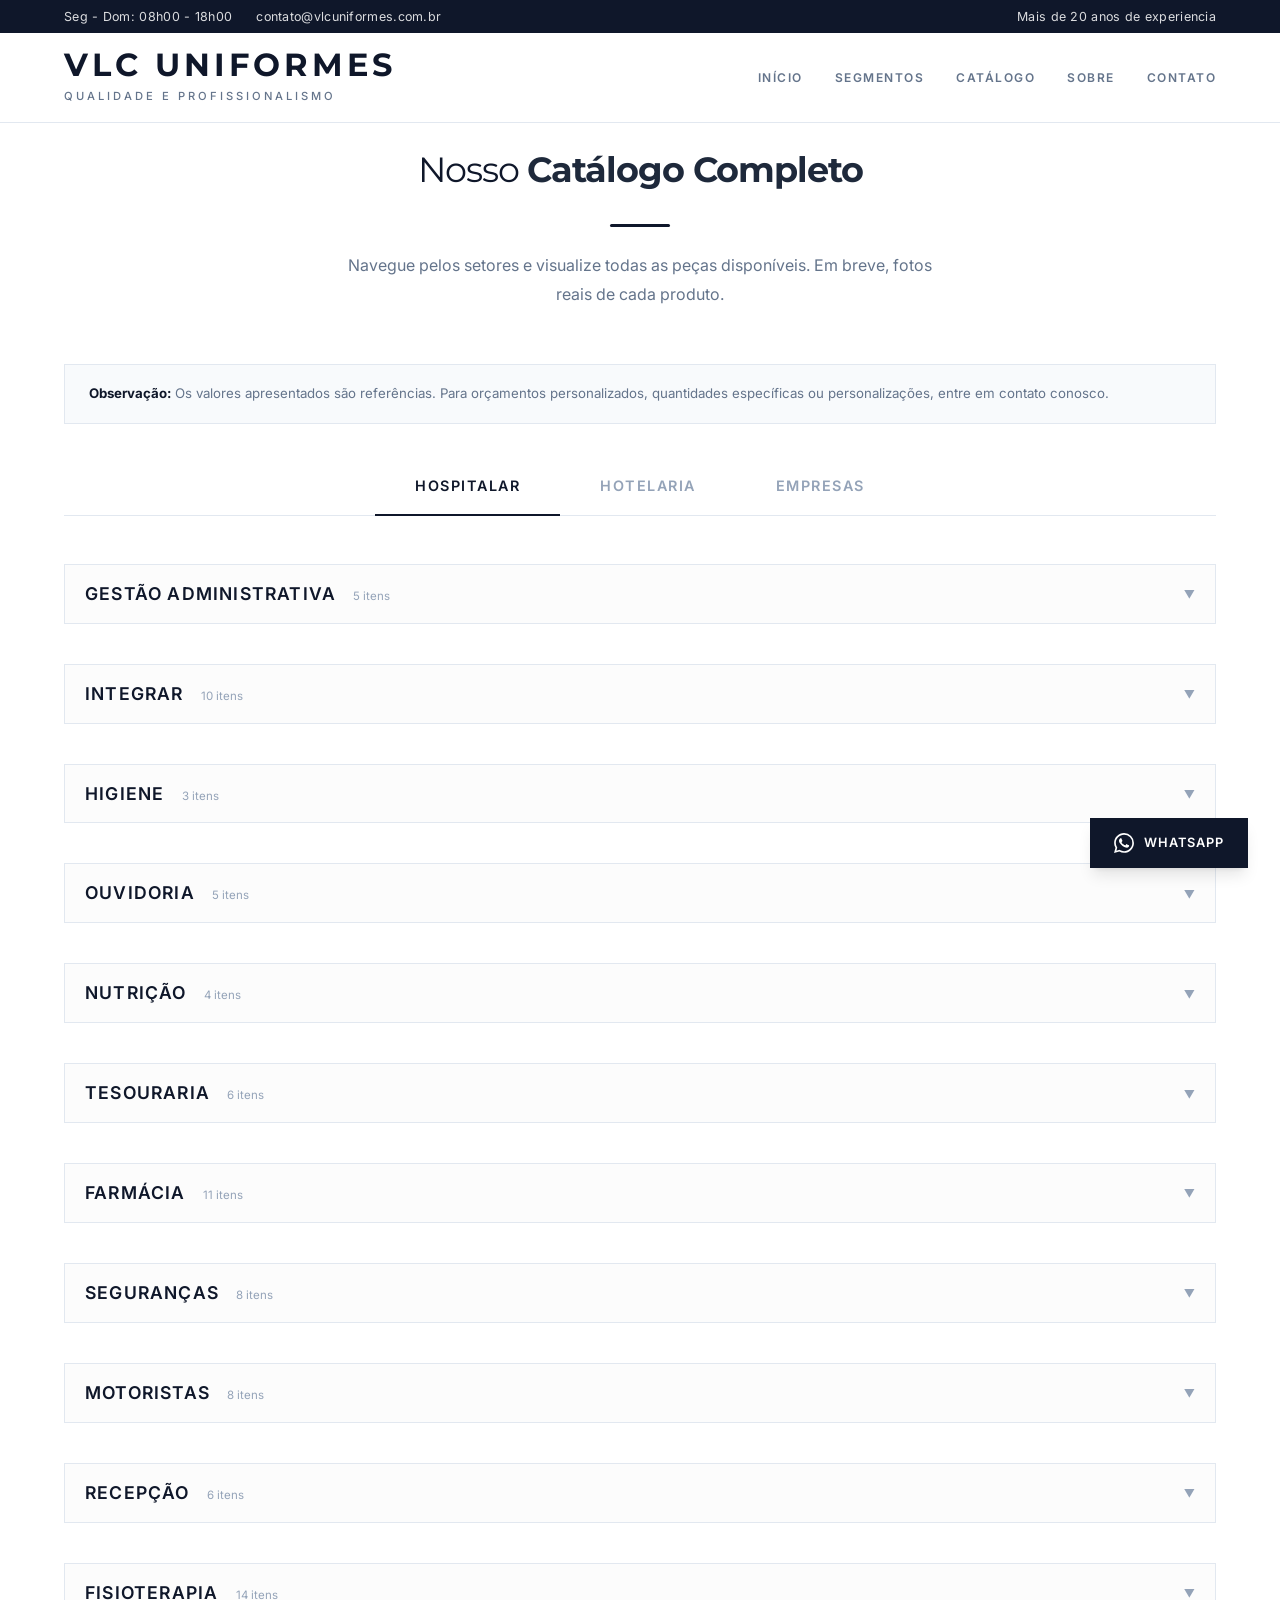
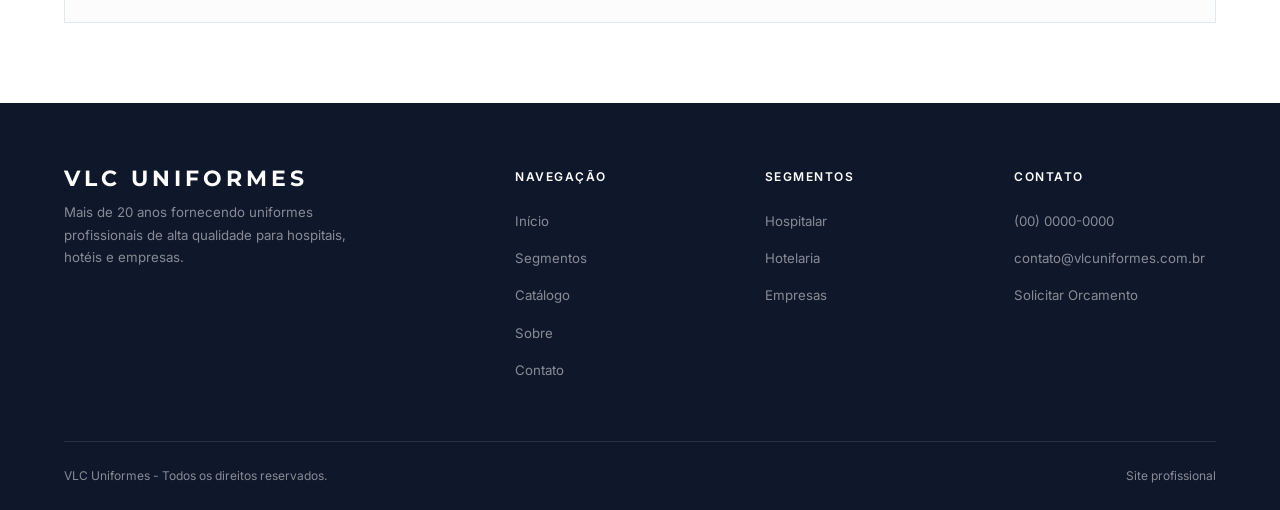
==== catalogo.html @ d75a26b9 "Add site files and Pages workflow" ====
<!DOCTYPE html>
<html lang="pt-BR">
<head>
    <meta charset="UTF-8">
    <meta name="viewport" content="width=device-width, initial-scale=1.0">
    <title>Catálogo de Produtos | VLC Uniformes</title>
    <link rel="stylesheet" href="css/style.css">
    <style>
        /* Specific adjustments for larger catalog page */
        .catalog-section { padding-top: 140px; min-height: 80vh; }
        .product-table th, .product-table td { padding: 20px 24px; font-size: 1rem; }
        .product-img-placeholder { width: 100px; height: 100px; font-size: 0.8rem; }
        .sector-header h3 { font-size: 1.1rem; }
        .catalog-nav-btn { padding: 20px 40px; font-size: 0.9rem; }
    </style>
</head>
<body>

    <!-- HEADER -->
    <header class="header" id="header">
        <div class="header-top">
            <div class="container">
                <div class="header-top-contact">
                    <span>Seg - Dom: 08h00 - 18h00</span>
                    <span>contato@vlcuniformes.com.br</span>
                </div>
                <span>Mais de 20 anos de experiencia</span>
            </div>
        </div>
        <div class="header-main">
            <div class="container">
                <a href="index.html#inicio" class="logo">
                    <span class="logo-name">VLC UNIFORMES</span>
                    <span class="logo-tagline">Qualidade e Profissionalismo</span>
                </a>
                <nav class="nav-desktop">
                    <a href="index.html#inicio">Início</a>
                    <a href="index.html#segmentos">Segmentos</a>
                    <a href="catalogo.html" class="active">Catálogo</a>
                    <a href="index.html#sobre">Sobre</a>
                    <a href="index.html#contato">Contato</a>
                </nav>
                <button class="hamburger" id="hamburgerBtn" aria-label="Menu">
                    <span></span><span></span><span></span>
                </button>
            </div>
        </div>
    </header>

    <div class="nav-overlay" id="navOverlay"></div>
    <nav class="nav-mobile" id="navMobile">
        <button class="nav-mobile-close" id="navClose">&#10005;</button>
        <a href="index.html#inicio" onclick="closeMobile()">Início</a>
        <a href="index.html#segmentos" onclick="closeMobile()">Segmentos</a>
        <a href="catalogo.html" onclick="closeMobile()">Catálogo</a>
        <a href="index.html#sobre" onclick="closeMobile()">Sobre</a>
        <a href="index.html#contato" onclick="closeMobile()">Contato</a>
    </nav>

    <!-- ===== CATALOGO ===== -->
    <section class="catalog-section" id="catalogo">
        <div class="container">
            <div class="section-header">
                <h2>Nosso <strong>Catálogo Completo</strong></h2>
                <div class="section-divider"></div>
                <p>Navegue pelos setores e visualize todas as peças disponíveis. Em breve, fotos reais de cada produto.</p>
            </div>

            <div class="note-banner">
                <strong>Observação:</strong> Os valores apresentados são referências. Para orçamentos personalizados, quantidades específicas ou personalizações, entre em contato conosco.
            </div>

            <div class="catalog-nav">
                <button class="catalog-nav-btn active" onclick="switchCatalog('hospital')" data-tab="hospital">Hospitalar</button>
                <button class="catalog-nav-btn" onclick="switchCatalog('hotel')" data-tab="hotel">Hotelaria</button>
                <button class="catalog-nav-btn" onclick="switchCatalog('empresa')" data-tab="empresa">Empresas</button>
            </div>

            <!-- ========== HOSPITALAR ========== -->
            <div class="catalog-panel active" id="panel-hospital">
                <p style="text-align: center; padding: 40px; color: var(--color-text-muted);">Carregando produtos...</p>
            </div>


            <!-- ========== HOTELARIA ========== -->
            <div class="catalog-panel" id="panel-hotel">
                <div class="placeholder-panel">
                    <h3>Catálogo <strong>Hotelaria</strong></h3>
                    <p>O catálogo completo para o segmento hoteleiro está sendo atualizado. Entre em contato para receber nossa tabela de preços completa para hotéis e pousadas.</p>
                    <a href="index.html#contato" class="btn btn-dark">Solicitar Tabela de Preços</a>
                </div>
            </div>


            <!-- ========== EMPRESAS ========== -->
            <div class="catalog-panel" id="panel-empresa">
                <div class="placeholder-panel">
                    <h3>Catálogo <strong>Empresas</strong></h3>
                    <p>O catálogo completo para o segmento empresarial está sendo atualizado. Entre em contato para receber nossa tabela de preços completa para empresas.</p>
                    <a href="index.html#contato" class="btn btn-dark">Solicitar Tabela de Preços</a>
                </div>
            </div>

        </div>
    </section>

    <!-- FOOTER -->
    <footer class="footer">
        <div class="container">
            <div class="footer-grid">
                <div class="footer-brand">
                    <div class="logo-name">VLC UNIFORMES</div>
                    <p>Mais de 20 anos fornecendo uniformes profissionais de alta qualidade para hospitais, hotéis e empresas.</p>
                </div>
                <div>
                    <h4>Navegação</h4>
                    <ul>
                        <li><a href="index.html#inicio">Início</a></li>
                        <li><a href="index.html#segmentos">Segmentos</a></li>
                        <li><a href="catalogo.html">Catálogo</a></li>
                        <li><a href="index.html#sobre">Sobre</a></li>
                        <li><a href="index.html#contato">Contato</a></li>
                    </ul>
                </div>
                <div>
                    <h4>Segmentos</h4>
                    <ul>
                        <li><a href="javascript:void(0)" onclick="switchCatalog('hospital')">Hospitalar</a></li>
                        <li><a href="javascript:void(0)" onclick="switchCatalog('hotel')">Hotelaria</a></li>
                        <li><a href="javascript:void(0)" onclick="switchCatalog('empresa')">Empresas</a></li>
                    </ul>
                </div>
                <div>
                    <h4>Contato</h4>
                    <ul>
                        <li><a href="tel:0000000000">(00) 0000-0000</a></li>
                        <li><a href="mailto:contato@vlcuniformes.com.br">contato@vlcuniformes.com.br</a></li>
                        <li><a href="index.html#contato">Solicitar Orcamento</a></li>
                    </ul>
                </div>
            </div>
            <div class="footer-bottom">
                <span>VLC Uniformes - Todos os direitos reservados.</span>
                <span>Site profissional</span>
            </div>
        </div>
    </footer>

    <!-- WHATSAPP FLOAT -->
    <div class="whatsapp-float">
        <a href="https://wa.me/5500000000000" target="_blank" rel="noopener">
            <svg viewBox="0 0 24 24"><path d="M17.472 14.382c-.297-.149-1.758-.867-2.03-.967-.273-.099-.471-.148-.67.15-.197.297-.767.966-.94 1.164-.173.199-.347.223-.644.075-.297-.15-1.255-.463-2.39-1.475-.883-.788-1.48-1.761-1.653-2.059-.173-.297-.018-.458.13-.606.134-.133.298-.347.446-.52.149-.174.198-.298.298-.497.099-.198.05-.371-.025-.52-.075-.149-.669-1.612-.916-2.207-.242-.579-.487-.5-.669-.51-.173-.008-.371-.01-.57-.01-.198 0-.52.074-.792.372-.272.297-1.04 1.016-1.04 2.479 0 1.462 1.065 2.875 1.213 3.074.149.198 2.096 3.2 5.077 4.487.709.306 1.262.489 1.694.625.712.227 1.36.195 1.871.118.571-.085 1.758-.719 2.006-1.413.248-.694.248-1.289.173-1.413-.074-.124-.272-.198-.57-.347m-5.421 7.403h-.004a9.87 9.87 0 01-5.031-1.378l-.361-.214-3.741.982.998-3.648-.235-.374a9.86 9.86 0 01-1.51-5.26c.001-5.45 4.436-9.884 9.888-9.884 2.64 0 5.122 1.03 6.988 2.898a9.825 9.825 0 012.893 6.994c-.003 5.45-4.437 9.884-9.885 9.884m8.413-18.297A11.815 11.815 0 0012.05 0C5.495 0 .16 5.335.157 11.892c0 2.096.547 4.142 1.588 5.945L.057 24l6.305-1.654a11.882 11.882 0 005.683 1.448h.005c6.554 0 11.89-5.335 11.893-11.893a11.821 11.821 0 00-3.48-8.413z"/></svg>
            <span class="wpp-label">WhatsApp</span>
        </a>
    </div>

    <!-- BACK TO TOP -->
    <button class="back-to-top" id="backToTop" onclick="window.scrollTo({top:0,behavior:'smooth'})">&#9650;</button>


    <script src="js/scripts.js"></script>
</body>
</html>
---- css/style.css ----
@import url('https://fonts.googleapis.com/css2?family=Inter:wght@300;400;500;600;700&family=Montserrat:wght@700&display=swap');

*, *::before, *::after {
    margin: 0;
    padding: 0;
    box-sizing: border-box;
}

:root {
    --color-bg: #fcfcfc;
    --color-white: #ffffff;
    --color-dark: #0f172a;
    --color-primary: #1e293b;
    --color-accent: #334155;
    --color-accent-hover: #475569;
    --color-text: #334155;
    --color-text-light: #64748b;
    --color-text-muted: #94a3b8;
    --color-border: #e2e8f0;
    --color-border-light: #f1f5f9;
    --color-section-alt: #f8fafc;
    --font-primary: 'Inter', -apple-system, BlinkMacSystemFont, sans-serif;
    --font-heading: 'Montserrat', sans-serif;
    --shadow-sm: 0 1px 2px 0 rgb(0 0 0 / 0.05);
    --shadow-md: 0 4px 6px -1px rgb(0 0 0 / 0.1), 0 2px 4px -2px rgb(0 0 0 / 0.1);
    --shadow-lg: 0 10px 15px -3px rgb(0 0 0 / 0.1), 0 4px 6px -4px rgb(0 0 0 / 0.1);
    --transition: all 0.4s cubic-bezier(0.4, 0, 0.2, 1);
}

html {
    scroll-behavior: smooth;
    font-size: 16px;
}

body {
    font-family: var(--font-primary);
    color: var(--color-text);
    background-color: var(--color-bg);
    line-height: 1.7;
    -webkit-font-smoothing: antialiased;
}

a { text-decoration: none; color: inherit; }
ul { list-style: none; }
img { max-width: 100%; display: block; }

.container {
    max-width: 1200px;
    margin: 0 auto;
    padding: 0 24px;
}

/* ===== HEADER ===== */
.header {
    background: var(--color-white);
    border-bottom: 1px solid var(--color-border);
    position: fixed;
    top: 0;
    left: 0;
    width: 100%;
    z-index: 1000;
    transition: box-shadow 0.3s ease;
}

.header-top {
    background: var(--color-dark);
    color: var(--color-white);
    padding: 6px 0;
    font-size: 0.78rem;
    letter-spacing: 0.3px;
}

.header-top .container {
    display: flex;
    justify-content: space-between;
    align-items: center;
}

.header-top-contact {
    display: flex;
    gap: 24px;
}

.header-top-contact span,
.header-top > .container > span {
    opacity: 0.85;
}

.header-main {
    padding: 16px 0;
}

.header-main .container {
    display: flex;
    justify-content: space-between;
    align-items: center;
}

.logo {
    display: flex;
    flex-direction: column;
}

.logo-name {
    font-size: 2rem;
    font-weight: 700;
    color: var(--color-dark);
    letter-spacing: 4px;
    line-height: 1;
    font-family: var(--font-heading);
}

.logo-tagline {
    font-size: 0.7rem;
    color: var(--color-text-light);
    letter-spacing: 3px;
    text-transform: uppercase;
    margin-top: 6px;
    font-weight: 500;
}

.nav-desktop {
    display: flex;
    gap: 32px;
    align-items: center;
}

.nav-desktop a {
    font-size: 0.75rem;
    font-weight: 600;
    color: var(--color-text-light);
    text-transform: uppercase;
    letter-spacing: 1.5px;
    padding: 10px 0;
    position: relative;
    transition: var(--transition);
}

.nav-desktop a::after {
    content: '';
    position: absolute;
    bottom: 0;
    left: 0;
    width: 0;
    height: 1.5px;
    background: var(--color-dark);
    transition: var(--transition);
}

.nav-desktop a:hover,
.nav-desktop a.active {
    color: var(--color-dark);
}

.nav-desktop a:hover::after,
.nav-desktop a.active::after {
    width: 100%;
}

.hamburger {
    display: none;
    flex-direction: column;
    gap: 5px;
    cursor: pointer;
    padding: 8px;
    background: none;
    border: none;
}

.hamburger span {
    display: block;
    width: 24px;
    height: 2px;
    background: var(--color-dark);
    transition: var(--transition);
}

.hamburger.active span:nth-child(1) { transform: rotate(45deg) translate(5px, 5px); }
.hamburger.active span:nth-child(2) { opacity: 0; }
.hamburger.active span:nth-child(3) { transform: rotate(-45deg) translate(5px, -5px); }

.nav-mobile {
    display: none;
    position: fixed;
    top: 0;
    right: -100%;
    width: 300px;
    height: 100vh;
    background: var(--color-white);
    box-shadow: var(--shadow-lg);
    transition: right 0.4s ease;
    z-index: 1001;
    padding: 80px 32px 32px;
}

.nav-mobile.open { right: 0; }

.nav-mobile a {
    display: block;
    padding: 14px 0;
    font-size: 0.95rem;
    font-weight: 500;
    color: var(--color-text);
    border-bottom: 1px solid var(--color-border-light);
    letter-spacing: 0.5px;
}

.nav-mobile-close {
    position: absolute;
    top: 24px;
    right: 24px;
    background: none;
    border: none;
    font-size: 1.5rem;
    cursor: pointer;
    color: var(--color-text);
    padding: 8px;
}

.nav-overlay {
    display: none;
    position: fixed;
    top: 0; left: 0;
    width: 100%; height: 100%;
    background: rgba(0,0,0,0.4);
    z-index: 1000;
}

.nav-overlay.show { display: block; }

/* ===== HERO ===== */
.hero {
    margin-top: 105px;
    background: var(--color-dark);
    color: var(--color-white);
    padding: 160px 0;
    position: relative;
    overflow: hidden;
    background-image: url('https://images.unsplash.com/photo-1622253692010-333f2da6031d?q=80&w=2000&auto=format&fit=crop');
    background-size: cover;
    background-position: center;
    background-attachment: fixed;
}

.hero::before {
    content: '';
    position: absolute;
    top: 0; left: 0;
    width: 100%; height: 100%;
    background: linear-gradient(90deg, rgba(15, 23, 42, 0.95) 0%, rgba(15, 23, 42, 0.7) 100%);
    z-index: 0;
}

.hero .container { position: relative; z-index: 1; }

.hero-content { max-width: 750px; }

.hero-badge {
    display: inline-block;
    background: rgba(255, 255, 255, 0.1);
    backdrop-filter: blur(4px);
    border: 1px solid rgba(255, 255, 255, 0.2);
    padding: 8px 20px;
    font-size: 0.75rem;
    font-weight: 600;
    letter-spacing: 2px;
    text-transform: uppercase;
    margin-bottom: 32px;
    color: var(--color-white);
    border-radius: 100px;
}

.hero h1 {
    font-size: 3.5rem;
    font-weight: 400;
    line-height: 1.1;
    margin-bottom: 24px;
    letter-spacing: -1px;
    font-family: var(--font-heading);
}

.hero h1 strong { 
    font-weight: 700;
    display: block;
    color: #f8fafc;
}

.hero p {
    font-size: 1.15rem;
    color: rgba(255, 255, 255, 0.8);
    max-width: 580px;
    line-height: 1.8;
    margin-bottom: 48px;
}

.hero-actions {
    display: flex;
    gap: 16px;
    flex-wrap: wrap;
}

.btn {
    display: inline-block;
    padding: 16px 40px;
    font-size: 0.85rem;
    font-weight: 600;
    letter-spacing: 1px;
    text-transform: uppercase;
    border: none;
    cursor: pointer;
    transition: var(--transition);
    border-radius: 4px;
}

.btn-primary {
    background: var(--color-white);
    color: var(--color-dark);
    box-shadow: var(--shadow-md);
}

.btn-primary:hover {
    background: #f1f5f9;
    transform: translateY(-3px);
    box-shadow: var(--shadow-lg);
}

.btn-outline {
    background: transparent;
    color: var(--color-white);
    border: 2px solid rgba(255, 255, 255, 0.4);
}

.btn-outline:hover {
    border-color: var(--color-white);
    background: rgba(255, 255, 255, 0.1);
    transform: translateY(-3px);
}

.btn-dark {
    background: var(--color-dark);
    color: var(--color-white);
}

.btn-dark:hover {
    background: var(--color-accent-hover);
    transform: translateY(-1px);
}

/* ===== STATS BAR ===== */
.stats-bar {
    background: var(--color-white);
    border-bottom: 1px solid var(--color-border);
    padding: 40px 0;
}

.stats-grid {
    display: grid;
    grid-template-columns: repeat(4, 1fr);
    gap: 32px;
    text-align: center;
}

.stat-item { padding: 0 16px; }

.stat-item:not(:last-child) {
    border-right: 1px solid var(--color-border-light);
}

.stat-number {
    font-size: 2.2rem;
    font-weight: 700;
    color: var(--color-dark);
    line-height: 1;
    margin-bottom: 6px;
}

.stat-label {
    font-size: 0.75rem;
    color: var(--color-text-muted);
    text-transform: uppercase;
    letter-spacing: 1.5px;
}

/* ===== SECTIONS ===== */
.section { padding: 80px 0; }
.section-alt { background: var(--color-section-alt); }
.section-white { background: var(--color-white); }

.section-header {
    text-align: center;
    margin-bottom: 56px;
}

.section-header h2 {
    font-size: 2.2rem;
    font-weight: 400;
    color: var(--color-dark);
    margin-bottom: 16px;
    letter-spacing: -1px;
    font-family: var(--font-heading);
}

.section-header h2 strong { font-weight: 700; color: var(--color-primary); }

.section-header p {
    color: var(--color-text-light);
    font-size: 1rem;
    max-width: 600px;
    margin: 0 auto;
    line-height: 1.8;
}

.section-divider {
    width: 60px;
    height: 3px;
    background: var(--color-dark);
    margin: 24px auto;
    border-radius: 10px;
}

/* ===== SEGMENTS GRID ===== */
.segments-grid {
    display: grid;
    grid-template-columns: repeat(3, 1fr);
    gap: 32px;
}

.segment-card {
    background: var(--color-white);
    border: 1px solid var(--color-border);
    padding: 60px 40px;
    text-align: center;
    transition: var(--transition);
    cursor: pointer;
    border-radius: 8px;
    box-shadow: var(--shadow-sm);
}

.segment-card:hover {
    border-color: transparent;
    box-shadow: var(--shadow-lg);
    transform: translateY(-8px);
}

.segment-icon {
    width: 64px;
    height: 64px;
    margin: 0 auto 32px;
    display: flex;
    align-items: center;
    justify-content: center;
    background: var(--color-section-alt);
    border-radius: 16px;
    transition: var(--transition);
}

.segment-card:hover .segment-icon {
    background: var(--color-dark);
}

.segment-icon svg {
    width: 32px;
    height: 32px;
    stroke: var(--color-dark);
    fill: none;
    stroke-width: 1.5;
    transition: var(--transition);
}

.segment-card:hover .segment-icon svg {
    stroke: var(--color-white);
    transform: scale(1.1);
}

.segment-card h3 {
    font-size: 1.15rem;
    font-weight: 700;
    color: var(--color-dark);
    margin-bottom: 16px;
    letter-spacing: 1px;
    text-transform: uppercase;
    font-family: var(--font-heading);
}

.segment-card p {
    font-size: 0.9rem;
    color: var(--color-text-light);
    line-height: 1.8;
}

/* ===== CATALOG ===== */
.catalog-section {
    padding: 80px 0;
    background: var(--color-white);
}

.catalog-nav {
    display: flex;
    justify-content: center;
    gap: 0;
    margin-bottom: 48px;
    border-bottom: 1px solid var(--color-border);
}

.catalog-nav-btn {
    padding: 16px 36px;
    font-size: 0.8rem;
    font-weight: 600;
    letter-spacing: 1.5px;
    text-transform: uppercase;
    background: none;
    border: none;
    border-bottom: 2px solid transparent;
    cursor: pointer;
    color: var(--color-text-muted);
    transition: var(--transition);
    font-family: var(--font-primary);
    position: relative;
    bottom: -1px;
}

.catalog-nav-btn:hover { color: var(--color-text); }

.catalog-nav-btn.active {
    color: var(--color-dark);
    border-bottom-color: var(--color-dark);
}

.catalog-panel { display: none; }
.catalog-panel.active { display: block; }

/* ===== SECTOR BLOCK ===== */
.sector-block { margin-bottom: 40px; }
.sector-block:last-child { margin-bottom: 0; }

.sector-header {
    display: flex;
    align-items: center;
    justify-content: space-between;
    padding: 14px 20px;
    border: 1px solid var(--color-border);
    background: var(--color-bg);
    margin-bottom: 0;
    cursor: pointer;
    user-select: none;
    transition: var(--transition);
}

.sector-header:hover {
    background: #efefef;
}

.sector-header h3 {
    font-size: 0.85rem;
    font-weight: 600;
    color: var(--color-dark);
    letter-spacing: 1.2px;
    text-transform: uppercase;
}

.sector-toggle {
    font-size: 0.7rem;
    color: var(--color-text-muted);
    transition: transform 0.3s ease;
    line-height: 1;
}

.sector-header.collapsed .sector-toggle {
    transform: rotate(180deg);
}

.sector-content {
    overflow: hidden;
    transition: max-height 0.4s ease;
    border: 1px solid var(--color-border);
    border-top: none;
}

.sector-content.collapsed {
    max-height: 0 !important;
    border: none;
}

.sector-item-count {
    font-size: 0.72rem;
    color: var(--color-text-muted);
    font-weight: 400;
    margin-left: 12px;
    letter-spacing: 0;
    text-transform: none;
}

/* ===== PRODUCT TABLE ===== */
.product-table-wrapper {
    overflow-x: auto;
}

.product-table {
    width: 100%;
    border-collapse: collapse;
    font-size: 0.85rem;
}

.product-table thead {
    background: var(--color-section-alt);
}

.product-table th {
    padding: 16px 20px;
    text-align: left;
    font-weight: 600;
    font-size: 0.8rem;
    color: var(--color-text-muted);
    text-transform: uppercase;
    letter-spacing: 1px;
    border-bottom: 1px solid var(--color-border);
}

.product-table td {
    padding: 18px 20px;
    border-bottom: 1px solid var(--color-border-light);
    color: var(--color-text);
    vertical-align: middle;
    font-size: 0.95rem;
}

.product-table tbody tr:hover {
    background: #fdfdfd;
}

.product-name {
    font-weight: 500;
    color: var(--color-dark);
}

.product-price {
    font-weight: 600;
    color: var(--color-dark);
    white-space: nowrap;
    font-size: 1.05rem;
}

.product-img-placeholder {
    width: 80px;
    height: 80px;
    background: var(--color-bg);
    border: 1px solid var(--color-border-light);
    display: flex;
    align-items: center;
    justify-content: center;
    font-size: 0.65rem;
    color: var(--color-text-muted);
    text-transform: uppercase;
    letter-spacing: 0.5px;
    transition: var(--transition);
}

.product-table tr:hover .product-img-placeholder {
    border-color: var(--color-dark);
    background: var(--color-white);
}

/* ===== NOTE BANNER ===== */
.note-banner {
    background: var(--color-section-alt);
    border: 1px solid var(--color-border);
    padding: 18px 24px;
    margin-bottom: 32px;
    font-size: 0.83rem;
    color: var(--color-text-light);
    line-height: 1.6;
}

.note-banner strong {
    color: var(--color-dark);
}

/* ===== PLACEHOLDER PANEL ===== */
.placeholder-panel {
    text-align: center;
    padding: 80px 40px;
    border: 1px solid var(--color-border);
    background: var(--color-section-alt);
}

.placeholder-panel h3 {
    font-size: 1.2rem;
    font-weight: 300;
    color: var(--color-dark);
    margin-bottom: 12px;
}

.placeholder-panel h3 strong {
    font-weight: 700;
}

.placeholder-panel p {
    color: var(--color-text-muted);
    font-size: 0.88rem;
    max-width: 440px;
    margin: 0 auto 24px;
    line-height: 1.7;
}

/* ===== ABOUT ===== */
.about-grid {
    display: grid;
    grid-template-columns: 1fr 1fr;
    gap: 64px;
    align-items: center;
}

.about-text h3 {
    font-size: 1.4rem;
    font-weight: 300;
    color: var(--color-dark);
    margin-bottom: 20px;
}

.about-text h3 strong { font-weight: 700; }

.about-text p {
    color: var(--color-text-light);
    margin-bottom: 16px;
    font-size: 0.9rem;
    line-height: 1.8;
}

.about-features { margin-top: 32px; }

.about-feature {
    display: flex;
    gap: 16px;
    margin-bottom: 20px;
    align-items: flex-start;
}

.about-feature-marker {
    width: 8px;
    height: 8px;
    min-width: 8px;
    background: var(--color-dark);
    margin-top: 6px;
}

.about-feature h4 {
    font-size: 0.86rem;
    font-weight: 600;
    color: var(--color-dark);
    margin-bottom: 3px;
}

.about-feature p {
    font-size: 0.8rem;
    color: var(--color-text-muted);
    margin-bottom: 0;
}

.about-image-area {
    background: var(--color-bg);
    border: 1px solid var(--color-border);
    height: 420px;
    display: flex;
    align-items: center;
    justify-content: center;
    flex-direction: column;
    gap: 12px;
}

.about-image-area span {
    font-size: 0.75rem;
    color: var(--color-text-muted);
    text-transform: uppercase;
    letter-spacing: 1.5px;
}

/* ===== CONTACT ===== */
.contact-grid {
    display: grid;
    grid-template-columns: 1fr 1fr;
    gap: 64px;
}

.contact-info h3 {
    font-size: 1.3rem;
    font-weight: 300;
    color: var(--color-dark);
    margin-bottom: 24px;
}

.contact-info h3 strong { font-weight: 700; }

.contact-item {
    display: flex;
    gap: 16px;
    margin-bottom: 24px;
    align-items: flex-start;
}

.contact-item-label {
    font-size: 0.72rem;
    color: var(--color-text-muted);
    text-transform: uppercase;
    letter-spacing: 1px;
    margin-bottom: 4px;
    font-weight: 600;
}

.contact-item-value {
    font-size: 0.92rem;
    color: var(--color-dark);
}

.contact-item-icon {
    width: 40px;
    height: 40px;
    min-width: 40px;
    background: var(--color-bg);
    display: flex;
    align-items: center;
    justify-content: center;
}

.contact-item-icon svg {
    width: 18px;
    height: 18px;
    stroke: var(--color-dark);
    fill: none;
    stroke-width: 1.5;
}

.contact-form {
    background: var(--color-bg);
    padding: 40px;
    border: 1px solid var(--color-border);
}

.contact-form h3 {
    font-size: 0.95rem;
    font-weight: 600;
    color: var(--color-dark);
    margin-bottom: 24px;
    text-transform: uppercase;
    letter-spacing: 1px;
}

.form-group { margin-bottom: 16px; }

.form-group label {
    display: block;
    font-size: 0.72rem;
    font-weight: 600;
    color: var(--color-text-muted);
    text-transform: uppercase;
    letter-spacing: 1px;
    margin-bottom: 6px;
}

.form-group input,
.form-group select,
.form-group textarea {
    width: 100%;
    padding: 12px 16px;
    font-size: 0.86rem;
    border: 1px solid var(--color-border);
    background: var(--color-white);
    color: var(--color-text);
    font-family: var(--font-primary);
    transition: var(--transition);
    outline: none;
    border-radius: 0;
    -webkit-appearance: none;
}

.form-group input:focus,
.form-group select:focus,
.form-group textarea:focus {
    border-color: var(--color-dark);
}

.form-group textarea {
    height: 100px;
    resize: vertical;
}

.form-row {
    display: grid;
    grid-template-columns: 1fr 1fr;
    gap: 16px;
}

.form-submit { margin-top: 8px; }
.form-submit .btn { width: 100%; text-align: center; }

/* ===== WHATSAPP FLOAT ===== */
.whatsapp-float {
    position: fixed;
    bottom: 32px;
    right: 32px;
    z-index: 999;
}

.whatsapp-float a {
    display: flex;
    align-items: center;
    gap: 10px;
    background: var(--color-dark);
    color: var(--color-white);
    padding: 14px 24px;
    font-size: 0.8rem;
    font-weight: 600;
    letter-spacing: 1px;
    text-transform: uppercase;
    transition: var(--transition);
    box-shadow: var(--shadow-lg);
}

.whatsapp-float a:hover {
    background: var(--color-accent-hover);
    transform: translateY(-2px);
}

.whatsapp-float svg {
    width: 20px;
    height: 20px;
    fill: var(--color-white);
}

/* ===== FOOTER ===== */
.footer {
    background: var(--color-dark);
    color: rgba(255,255,255,0.5);
    padding: 64px 0 24px;
}

.footer-grid {
    display: grid;
    grid-template-columns: 2fr 1fr 1fr 1fr;
    gap: 48px;
    margin-bottom: 48px;
}

.footer-brand .logo-name {
    color: var(--color-white);
    font-size: 1.4rem;
    margin-bottom: 12px;
}

.footer-brand p {
    font-size: 0.83rem;
    line-height: 1.7;
    max-width: 300px;
}

.footer h4 {
    color: var(--color-white);
    font-size: 0.75rem;
    font-weight: 600;
    text-transform: uppercase;
    letter-spacing: 1.5px;
    margin-bottom: 20px;
}

.footer ul li { margin-bottom: 10px; }

.footer ul li a {
    font-size: 0.83rem;
    color: rgba(255,255,255,0.5);
    transition: var(--transition);
}

.footer ul li a:hover { color: var(--color-white); }

.footer-bottom {
    border-top: 1px solid rgba(255,255,255,0.1);
    padding-top: 24px;
    display: flex;
    justify-content: space-between;
    align-items: center;
    font-size: 0.75rem;
}

/* ===== BACK TO TOP ===== */
.back-to-top {
    position: fixed;
    bottom: 32px;
    left: 32px;
    width: 44px;
    height: 44px;
    background: var(--color-dark);
    color: var(--color-white);
    display: none;
    align-items: center;
    justify-content: center;
    cursor: pointer;
    z-index: 998;
    transition: var(--transition);
    border: none;
    font-size: 1rem;
}

.back-to-top:hover { background: var(--color-accent-hover); }
.back-to-top.visible { display: flex; }

/* ===== RESPONSIVE ===== */
@media (max-width: 1024px) {
    .footer-grid { grid-template-columns: 1fr 1fr; gap: 32px; }
    .about-grid { gap: 40px; }
    .stats-grid { grid-template-columns: repeat(2, 1fr); gap: 24px; }
    .stat-item:not(:last-child) { border-right: none; }
    .stat-item:nth-child(odd) { border-right: 1px solid var(--color-border-light); }
    .stat-item:nth-child(1),
    .stat-item:nth-child(2) { padding-bottom: 24px; border-bottom: 1px solid var(--color-border-light); }
}

@media (max-width: 768px) {
    .header-top { display: none; }
    .hero { margin-top: 72px; padding: 60px 0; }
    .hero h1 { font-size: 1.9rem; }
    .nav-desktop { display: none; }
    .hamburger { display: flex; }
    .nav-mobile { display: block; }
    .segments-grid { grid-template-columns: 1fr; gap: 16px; }
    .about-grid, .contact-grid { grid-template-columns: 1fr; gap: 32px; }
    .about-image-area { height: 240px; }
    .catalog-nav {
        flex-direction: column;
        border-bottom: none;
    }
    .catalog-nav-btn {
        border-bottom: 1px solid var(--color-border-light);
        text-align: left;
        padding: 14px 16px;
    }
    .catalog-nav-btn.active { background: var(--color-bg); }
    .section { padding: 56px 0; }
    .footer-grid { grid-template-columns: 1fr; gap: 32px; }
    .footer-bottom { flex-direction: column; gap: 8px; text-align: center; }
    .form-row { grid-template-columns: 1fr; }
    .hero-actions { flex-direction: column; }
    .hero-actions .btn { text-align: center; }
    .contact-form { padding: 24px; }
    .whatsapp-float a span.wpp-label { display: none; }
    .whatsapp-float a { padding: 14px; }
    .product-table { font-size: 0.8rem; }
    .product-table th, .product-table td { padding: 10px 12px; }
    .product-table .col-img { display: none; }
    .segment-card { padding: 32px 24px; }
}

@media (max-width: 480px) {
    .hero h1 { font-size: 1.6rem; }
    .section-header h2 { font-size: 1.35rem; }
    .stats-grid { grid-template-columns: 1fr; }
    .stat-item { border-right: none !important; border-bottom: 1px solid var(--color-border-light); padding-bottom: 20px; }
    .stat-item:last-child { border-bottom: none; }
    .product-table { font-size: 0.76rem; }
    .product-table th, .product-table td { padding: 8px 10px; }
}

@media print {
    .header, .whatsapp-float, .back-to-top, .hamburger, .nav-mobile, .nav-overlay { display: none !important; }
    .hero { margin-top: 0; padding: 32px 0; }
    .section { padding: 24px 0; }
    .catalog-panel { display: block !important; }
    .sector-content { max-height: none !important; }
}
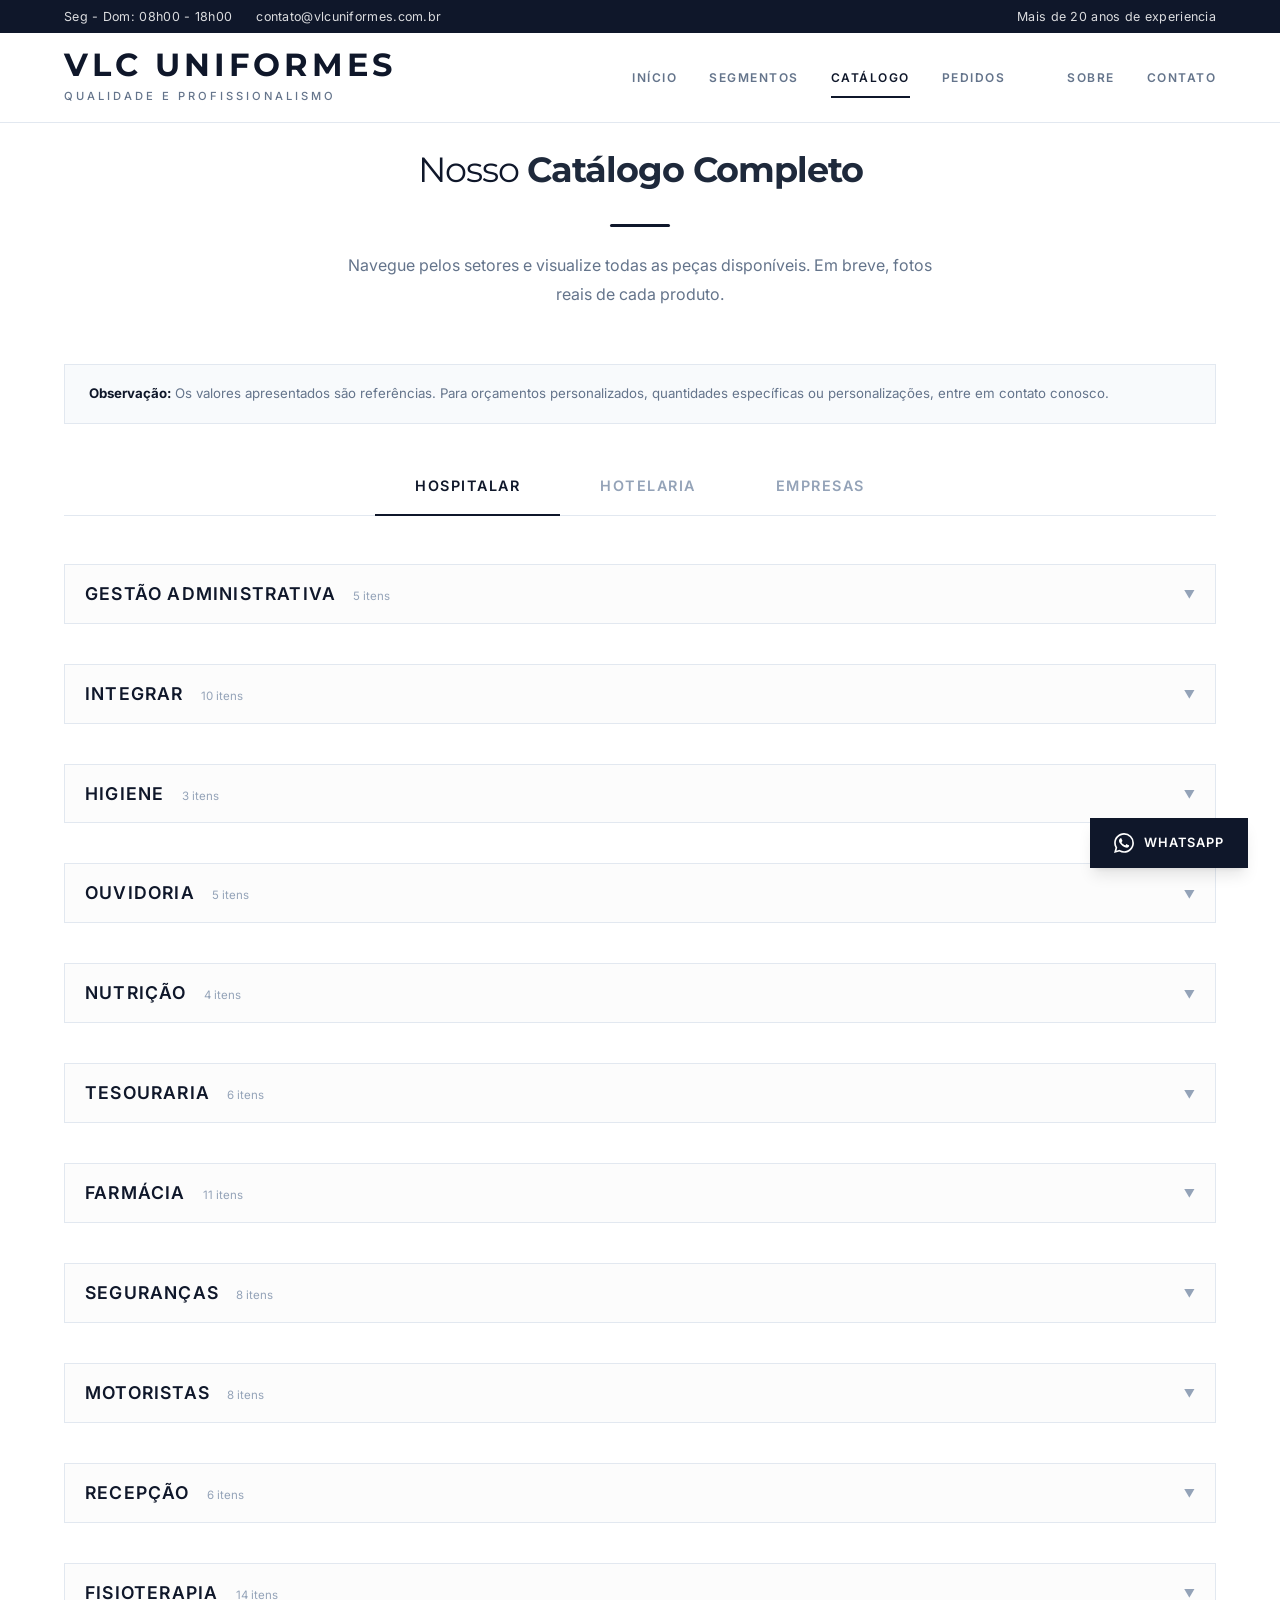
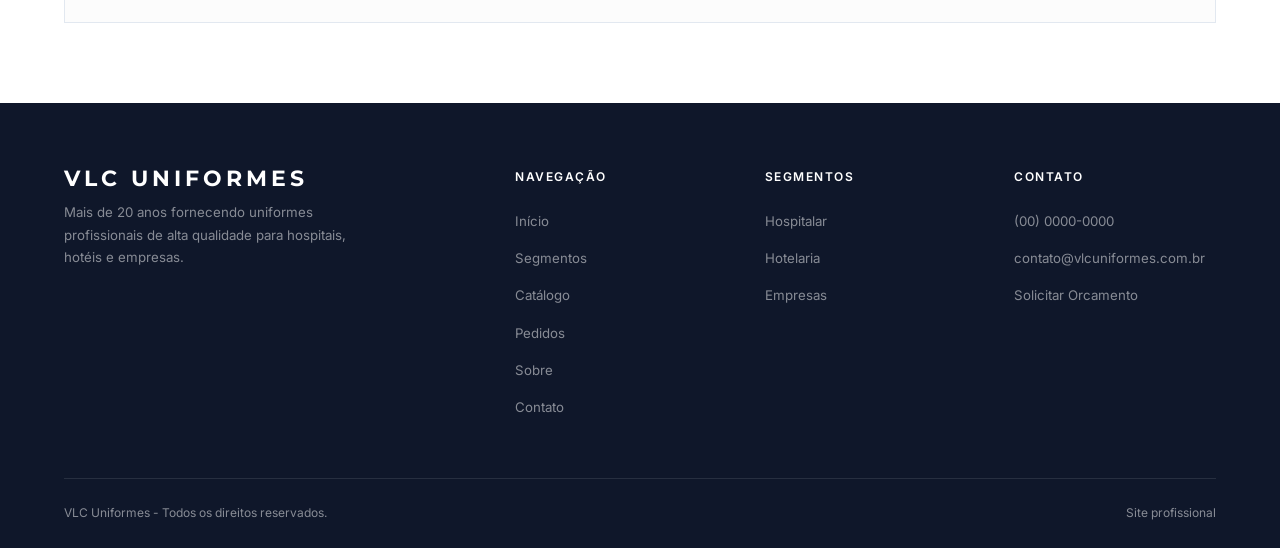
==== commit 14b7ef92: "Mostrar contador de itens do pedido no menu" ====
--- a/catalogo.html
+++ b/catalogo.html
@@ -37,6 +37,7 @@
                     <a href="index.html#inicio">Início</a>
                     <a href="index.html#segmentos">Segmentos</a>
                     <a href="catalogo.html" class="active">Catálogo</a>
+                    <a href="pedidos.html">Pedidos <span class="order-count-badge" data-order-count aria-hidden="true"></span></a>
                     <a href="index.html#sobre">Sobre</a>
                     <a href="index.html#contato">Contato</a>
                 </nav>
@@ -53,6 +54,7 @@
         <a href="index.html#inicio" onclick="closeMobile()">Início</a>
         <a href="index.html#segmentos" onclick="closeMobile()">Segmentos</a>
         <a href="catalogo.html" onclick="closeMobile()">Catálogo</a>
+        <a href="pedidos.html" onclick="closeMobile()">Pedidos <span class="order-count-badge" data-order-count aria-hidden="true"></span></a>
         <a href="index.html#sobre" onclick="closeMobile()">Sobre</a>
         <a href="index.html#contato" onclick="closeMobile()">Contato</a>
     </nav>
@@ -118,6 +120,7 @@
                         <li><a href="index.html#inicio">Início</a></li>
                         <li><a href="index.html#segmentos">Segmentos</a></li>
                         <li><a href="catalogo.html">Catálogo</a></li>
+                        <li><a href="pedidos.html">Pedidos</a></li>
                         <li><a href="index.html#sobre">Sobre</a></li>
                         <li><a href="index.html#contato">Contato</a></li>
                     </ul>
@@ -160,4 +163,4 @@
 
     <script src="js/scripts.js"></script>
 </body>
-</html>+</html>
--- a/css/style.css
+++ b/css/style.css
@@ -126,6 +126,9 @@
 }
 
 .nav-desktop a {
+    display: inline-flex;
+    align-items: center;
+    gap: 8px;
     font-size: 0.75rem;
     font-weight: 600;
     color: var(--color-text-light);
@@ -196,13 +199,38 @@
 .nav-mobile.open { right: 0; }
 
 .nav-mobile a {
-    display: block;
+    display: flex;
+    align-items: center;
+    justify-content: space-between;
     padding: 14px 0;
     font-size: 0.95rem;
     font-weight: 500;
     color: var(--color-text);
     border-bottom: 1px solid var(--color-border-light);
     letter-spacing: 0.5px;
+}
+
+.order-count-badge {
+    min-width: 22px;
+    height: 20px;
+    padding: 0 6px;
+    display: inline-flex;
+    align-items: center;
+    justify-content: center;
+    border-radius: 999px;
+    background: var(--color-dark);
+    color: var(--color-white);
+    font-size: 0.72rem;
+    font-weight: 700;
+    line-height: 1;
+    letter-spacing: 0;
+    opacity: 0;
+    transform: translateY(-1px);
+    transition: var(--transition);
+}
+
+.order-count-badge.show {
+    opacity: 1;
 }
 
 .nav-mobile-close {
@@ -346,6 +374,24 @@
     transform: translateY(-1px);
 }
 
+.btn-outline-dark {
+    background: transparent;
+    color: var(--color-dark);
+    border: 2px solid var(--color-border);
+}
+
+.btn-outline-dark:hover {
+    border-color: var(--color-dark);
+    background: var(--color-section-alt);
+    transform: translateY(-1px);
+}
+
+.btn-sm {
+    padding: 10px 16px;
+    font-size: 0.72rem;
+    letter-spacing: 1px;
+}
+
 /* ===== STATS BAR ===== */
 .stats-bar {
     background: var(--color-white);
@@ -700,6 +746,316 @@
     max-width: 440px;
     margin: 0 auto 24px;
     line-height: 1.7;
+}
+
+.order-section {
+    padding: 140px 0 80px;
+    background: var(--color-white);
+    min-height: 80vh;
+}
+
+.order-grid {
+    display: grid;
+    grid-template-columns: 1fr 1.25fr;
+    gap: 24px;
+    align-items: start;
+}
+
+.order-card {
+    border: 1px solid var(--color-border);
+    background: var(--color-white);
+    padding: 24px;
+    box-shadow: var(--shadow-sm);
+}
+
+.order-card-header {
+    display: flex;
+    align-items: center;
+    justify-content: space-between;
+    gap: 16px;
+    margin-bottom: 16px;
+}
+
+.order-card-title {
+    font-size: 0.9rem;
+    font-weight: 700;
+    color: var(--color-dark);
+    letter-spacing: 1.5px;
+    text-transform: uppercase;
+    font-family: var(--font-heading);
+    margin-bottom: 16px;
+}
+
+.order-card-header .order-card-title {
+    margin-bottom: 0;
+}
+
+.order-link {
+    background: none;
+    border: none;
+    padding: 10px 0;
+    font-size: 0.75rem;
+    font-weight: 600;
+    letter-spacing: 1.5px;
+    text-transform: uppercase;
+    color: var(--color-text-muted);
+    cursor: pointer;
+    transition: var(--transition);
+}
+
+.order-link:hover { color: var(--color-dark); }
+
+.order-form textarea { height: 110px; }
+
+.order-actions {
+    display: flex;
+    gap: 12px;
+    flex-wrap: wrap;
+    margin-top: 10px;
+}
+
+.order-actions .btn {
+    text-align: center;
+    flex: 1;
+    min-width: 220px;
+}
+
+.order-table-wrapper { overflow-x: auto; }
+
+.order-table {
+    width: 100%;
+    border-collapse: collapse;
+    font-size: 0.85rem;
+}
+
+.order-table thead { background: var(--color-section-alt); }
+
+.order-table th {
+    padding: 14px 16px;
+    text-align: left;
+    font-weight: 600;
+    font-size: 0.78rem;
+    color: var(--color-text-muted);
+    text-transform: uppercase;
+    letter-spacing: 1px;
+    border-bottom: 1px solid var(--color-border);
+    white-space: nowrap;
+}
+
+.order-table td {
+    padding: 14px 16px;
+    border-bottom: 1px solid var(--color-border-light);
+    vertical-align: top;
+}
+
+.order-item-name {
+    font-weight: 600;
+    color: var(--color-dark);
+    line-height: 1.35;
+}
+
+.order-item-meta {
+    margin-top: 6px;
+    font-size: 0.8rem;
+    color: var(--color-text-muted);
+}
+
+.order-price,
+.order-subtotal {
+    font-weight: 600;
+    color: var(--color-dark);
+    white-space: nowrap;
+}
+
+.order-size,
+.order-qty {
+    width: 100%;
+    height: 44px;
+    padding: 0 12px;
+    border: 1px solid var(--color-border);
+    border-radius: 4px;
+    background: var(--color-white);
+    font-family: var(--font-primary);
+}
+
+.order-remove {
+    width: 40px;
+    height: 40px;
+    background: var(--color-section-alt);
+    border: 1px solid var(--color-border);
+    border-radius: 4px;
+    cursor: pointer;
+    color: var(--color-text-muted);
+    transition: var(--transition);
+}
+
+.order-remove:hover {
+    background: var(--color-white);
+    border-color: var(--color-dark);
+    color: var(--color-dark);
+}
+
+.order-summary {
+    margin-top: 16px;
+    border: 1px solid var(--color-border);
+    background: var(--color-section-alt);
+    padding: 16px;
+}
+
+.order-summary-row {
+    display: flex;
+    align-items: center;
+    justify-content: space-between;
+    font-size: 0.9rem;
+    padding: 8px 0;
+}
+
+.order-summary-row strong { color: var(--color-dark); }
+
+.order-summary-note {
+    margin-top: 10px;
+    font-size: 0.82rem;
+    color: var(--color-text-light);
+}
+
+.order-empty {
+    padding: 56px 32px;
+}
+
+.modal-overlay {
+    position: fixed;
+    inset: 0;
+    background: rgba(0, 0, 0, 0.55);
+    display: flex;
+    align-items: center;
+    justify-content: center;
+    z-index: 2000;
+    padding: 24px;
+}
+
+.modal {
+    width: 100%;
+    max-width: 520px;
+    background: var(--color-white);
+    border: 1px solid var(--color-border);
+    box-shadow: var(--shadow-lg);
+}
+
+.modal-header {
+    display: flex;
+    align-items: center;
+    justify-content: space-between;
+    padding: 16px 18px;
+    border-bottom: 1px solid var(--color-border);
+}
+
+.modal-title {
+    font-weight: 700;
+    color: var(--color-dark);
+    letter-spacing: 1px;
+    text-transform: uppercase;
+    font-size: 0.85rem;
+    font-family: var(--font-heading);
+}
+
+.modal-close {
+    width: 40px;
+    height: 40px;
+    border: 1px solid var(--color-border);
+    background: var(--color-section-alt);
+    cursor: pointer;
+    border-radius: 4px;
+    color: var(--color-text-muted);
+    transition: var(--transition);
+    font-size: 1rem;
+}
+
+.modal-close:hover {
+    background: var(--color-white);
+    border-color: var(--color-dark);
+    color: var(--color-dark);
+}
+
+.modal-body {
+    padding: 18px;
+}
+
+.modal-product-name {
+    font-weight: 700;
+    color: var(--color-dark);
+    margin-bottom: 6px;
+}
+
+.modal-product-meta {
+    color: var(--color-text-muted);
+    font-size: 0.9rem;
+    margin-bottom: 16px;
+}
+
+.modal-grid {
+    display: grid;
+    grid-template-columns: 1fr 1fr;
+    gap: 12px;
+}
+
+.modal-actions {
+    padding: 16px 18px;
+    border-top: 1px solid var(--color-border);
+    display: flex;
+    gap: 12px;
+    justify-content: flex-end;
+    flex-wrap: wrap;
+}
+
+.toast {
+    position: fixed;
+    left: 50%;
+    bottom: 24px;
+    transform: translateX(-50%) translateY(10px);
+    opacity: 0;
+    pointer-events: none;
+    transition: var(--transition);
+    z-index: 2500;
+}
+
+.toast.show {
+    opacity: 1;
+    transform: translateX(-50%) translateY(0);
+    pointer-events: auto;
+}
+
+.toast-content {
+    background: var(--color-dark);
+    color: var(--color-white);
+    padding: 12px 14px;
+    border-radius: 6px;
+    box-shadow: var(--shadow-lg);
+    display: flex;
+    align-items: center;
+    gap: 12px;
+}
+
+.toast-message {
+    font-size: 0.9rem;
+    opacity: 0.95;
+}
+
+.toast-action {
+    display: inline-block;
+    padding: 10px 12px;
+    border: 1px solid rgba(255, 255, 255, 0.2);
+    border-radius: 6px;
+    font-size: 0.78rem;
+    font-weight: 600;
+    letter-spacing: 1px;
+    text-transform: uppercase;
+    color: var(--color-white);
+    transition: var(--transition);
+}
+
+.toast-action:hover {
+    border-color: rgba(255, 255, 255, 0.35);
+    background: rgba(255, 255, 255, 0.08);
 }
 
 /* ===== ABOUT ===== */
@@ -1046,6 +1402,9 @@
     .product-table th, .product-table td { padding: 10px 12px; }
     .product-table .col-img { display: none; }
     .segment-card { padding: 32px 24px; }
+    .order-grid { grid-template-columns: 1fr; }
+    .order-actions .btn { min-width: 0; flex: 1; }
+    .modal-grid { grid-template-columns: 1fr; }
 }
 
 @media (max-width: 480px) {
@@ -1064,4 +1423,4 @@
     .section { padding: 24px 0; }
     .catalog-panel { display: block !important; }
     .sector-content { max-height: none !important; }
-}+}
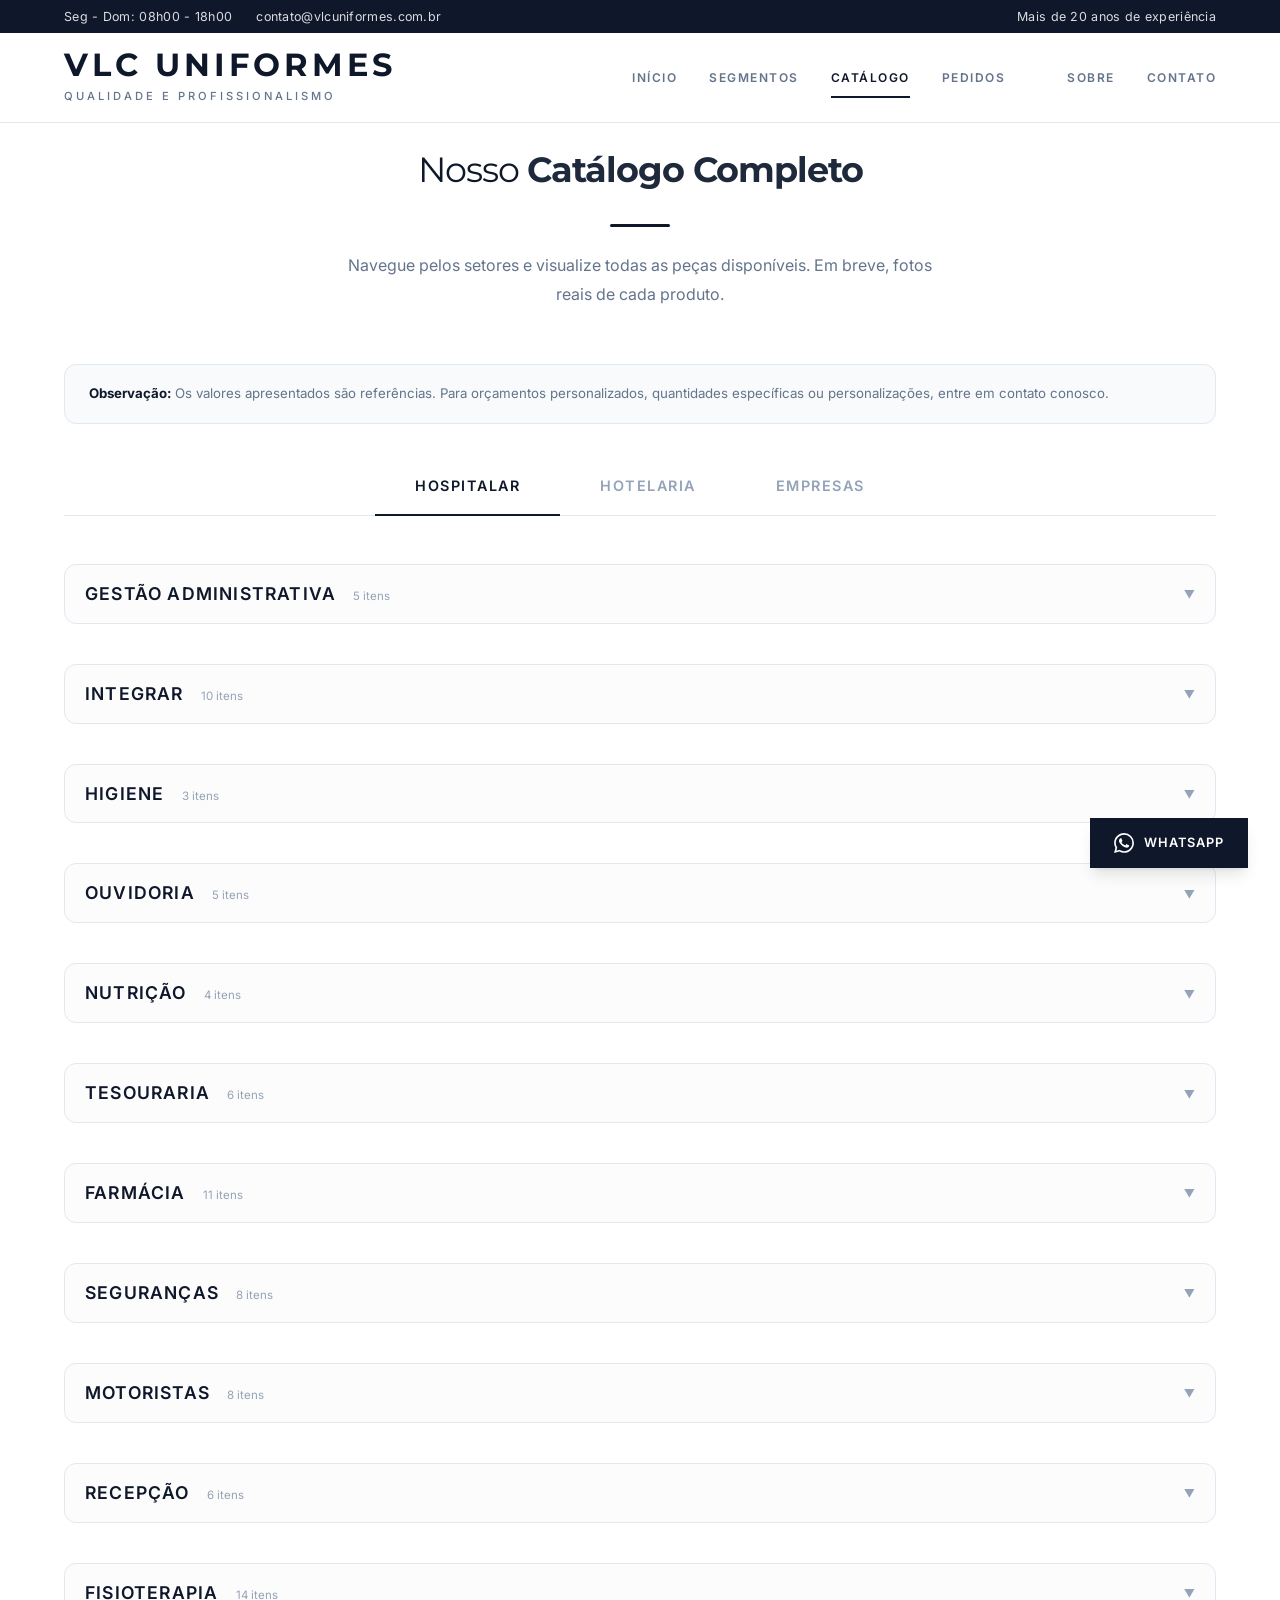
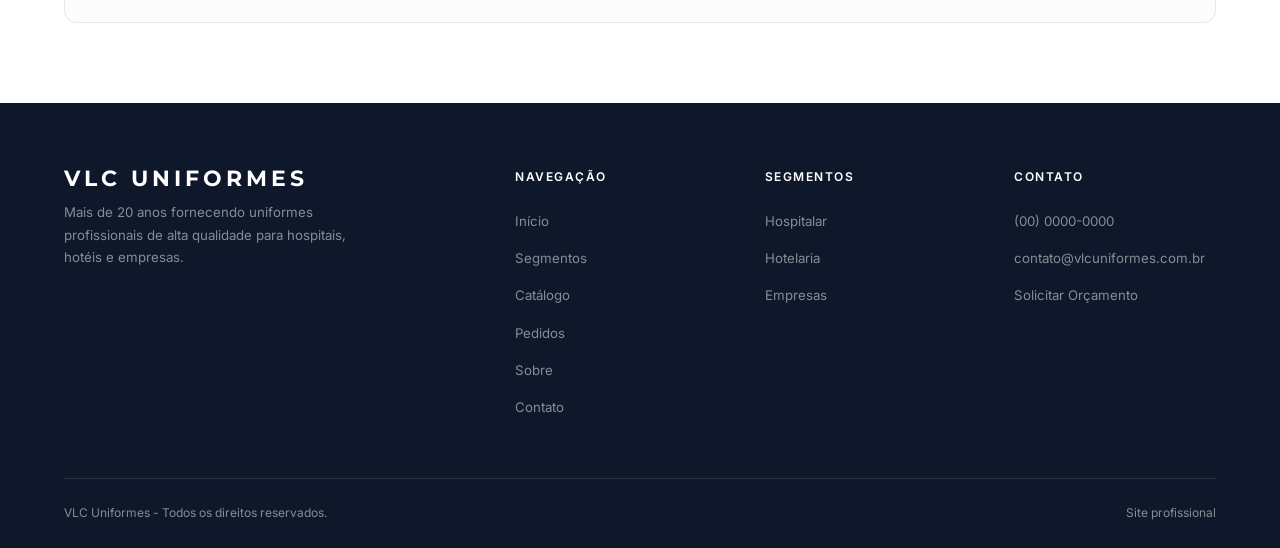
==== commit f17fe81a: "Melhorias visuais e cache do catalogo" ====
--- a/catalogo.html
+++ b/catalogo.html
@@ -4,6 +4,19 @@
     <meta charset="UTF-8">
     <meta name="viewport" content="width=device-width, initial-scale=1.0">
     <title>Catálogo de Produtos | VLC Uniformes</title>
+    <meta name="description" content="Catálogo de uniformes profissionais da VLC Uniformes. Adicione itens ao pedido e finalize pelo WhatsApp.">
+    <meta name="theme-color" content="#0f172a">
+    <meta name="build" content="2026-04-07-visual-cache-1">
+    <meta property="og:type" content="website">
+    <meta property="og:title" content="Catálogo | VLC Uniformes">
+    <meta property="og:description" content="Catálogo de uniformes profissionais. Adicione itens ao pedido e finalize pelo WhatsApp.">
+    <meta property="og:url" content="https://felipedosbronze.github.io/vlc-uniformes/catalogo.html">
+    <meta property="og:image" content="https://images.unsplash.com/photo-1622253692010-333f2da6031d?q=80&w=1200&auto=format&fit=crop">
+    <meta property="og:image:width" content="1200">
+    <meta property="og:image:height" content="630">
+    <meta name="twitter:card" content="summary_large_image">
+    <link rel="canonical" href="https://felipedosbronze.github.io/vlc-uniformes/catalogo.html">
+    <link rel="icon" href="data:image/svg+xml,%3Csvg%20xmlns%3D%27http%3A//www.w3.org/2000/svg%27%20viewBox%3D%270%200%20100%20100%27%3E%3Crect%20width%3D%27100%27%20height%3D%27100%27%20rx%3D%2718%27%20fill%3D%27%230f172a%27/%3E%3Ctext%20x%3D%2750%27%20y%3D%2762%27%20font-size%3D%2744%27%20text-anchor%3D%27middle%27%20font-family%3D%27Arial%27%20fill%3D%27white%27%3EVLC%3C/text%3E%3C/svg%3E">
     <link rel="stylesheet" href="css/style.css">
     <style>
         /* Specific adjustments for larger catalog page */
@@ -24,7 +37,7 @@
                     <span>Seg - Dom: 08h00 - 18h00</span>
                     <span>contato@vlcuniformes.com.br</span>
                 </div>
-                <span>Mais de 20 anos de experiencia</span>
+                <span>Mais de 20 anos de experiência</span>
             </div>
         </div>
         <div class="header-main">
@@ -138,7 +151,7 @@
                     <ul>
                         <li><a href="tel:0000000000">(00) 0000-0000</a></li>
                         <li><a href="mailto:contato@vlcuniformes.com.br">contato@vlcuniformes.com.br</a></li>
-                        <li><a href="index.html#contato">Solicitar Orcamento</a></li>
+                        <li><a href="index.html#contato">Solicitar Orçamento</a></li>
                     </ul>
                 </div>
             </div>
--- a/css/style.css
+++ b/css/style.css
@@ -590,6 +590,11 @@
     cursor: pointer;
     user-select: none;
     transition: var(--transition);
+    border-radius: 12px 12px 0 0;
+}
+
+.sector-header.collapsed {
+    border-radius: 12px;
 }
 
 .sector-header:hover {
@@ -620,6 +625,7 @@
     transition: max-height 0.4s ease;
     border: 1px solid var(--color-border);
     border-top: none;
+    border-radius: 0 0 12px 12px;
 }
 
 .sector-content.collapsed {
@@ -715,6 +721,7 @@
     font-size: 0.83rem;
     color: var(--color-text-light);
     line-height: 1.6;
+    border-radius: 12px;
 }
 
 .note-banner strong {
@@ -727,6 +734,7 @@
     padding: 80px 40px;
     border: 1px solid var(--color-border);
     background: var(--color-section-alt);
+    border-radius: 14px;
 }
 
 .placeholder-panel h3 {
@@ -766,6 +774,7 @@
     background: var(--color-white);
     padding: 24px;
     box-shadow: var(--shadow-sm);
+    border-radius: 14px;
 }
 
 .order-card-header {
@@ -900,6 +909,7 @@
     border: 1px solid var(--color-border);
     background: var(--color-section-alt);
     padding: 16px;
+    border-radius: 14px;
 }
 
 .order-summary-row {
